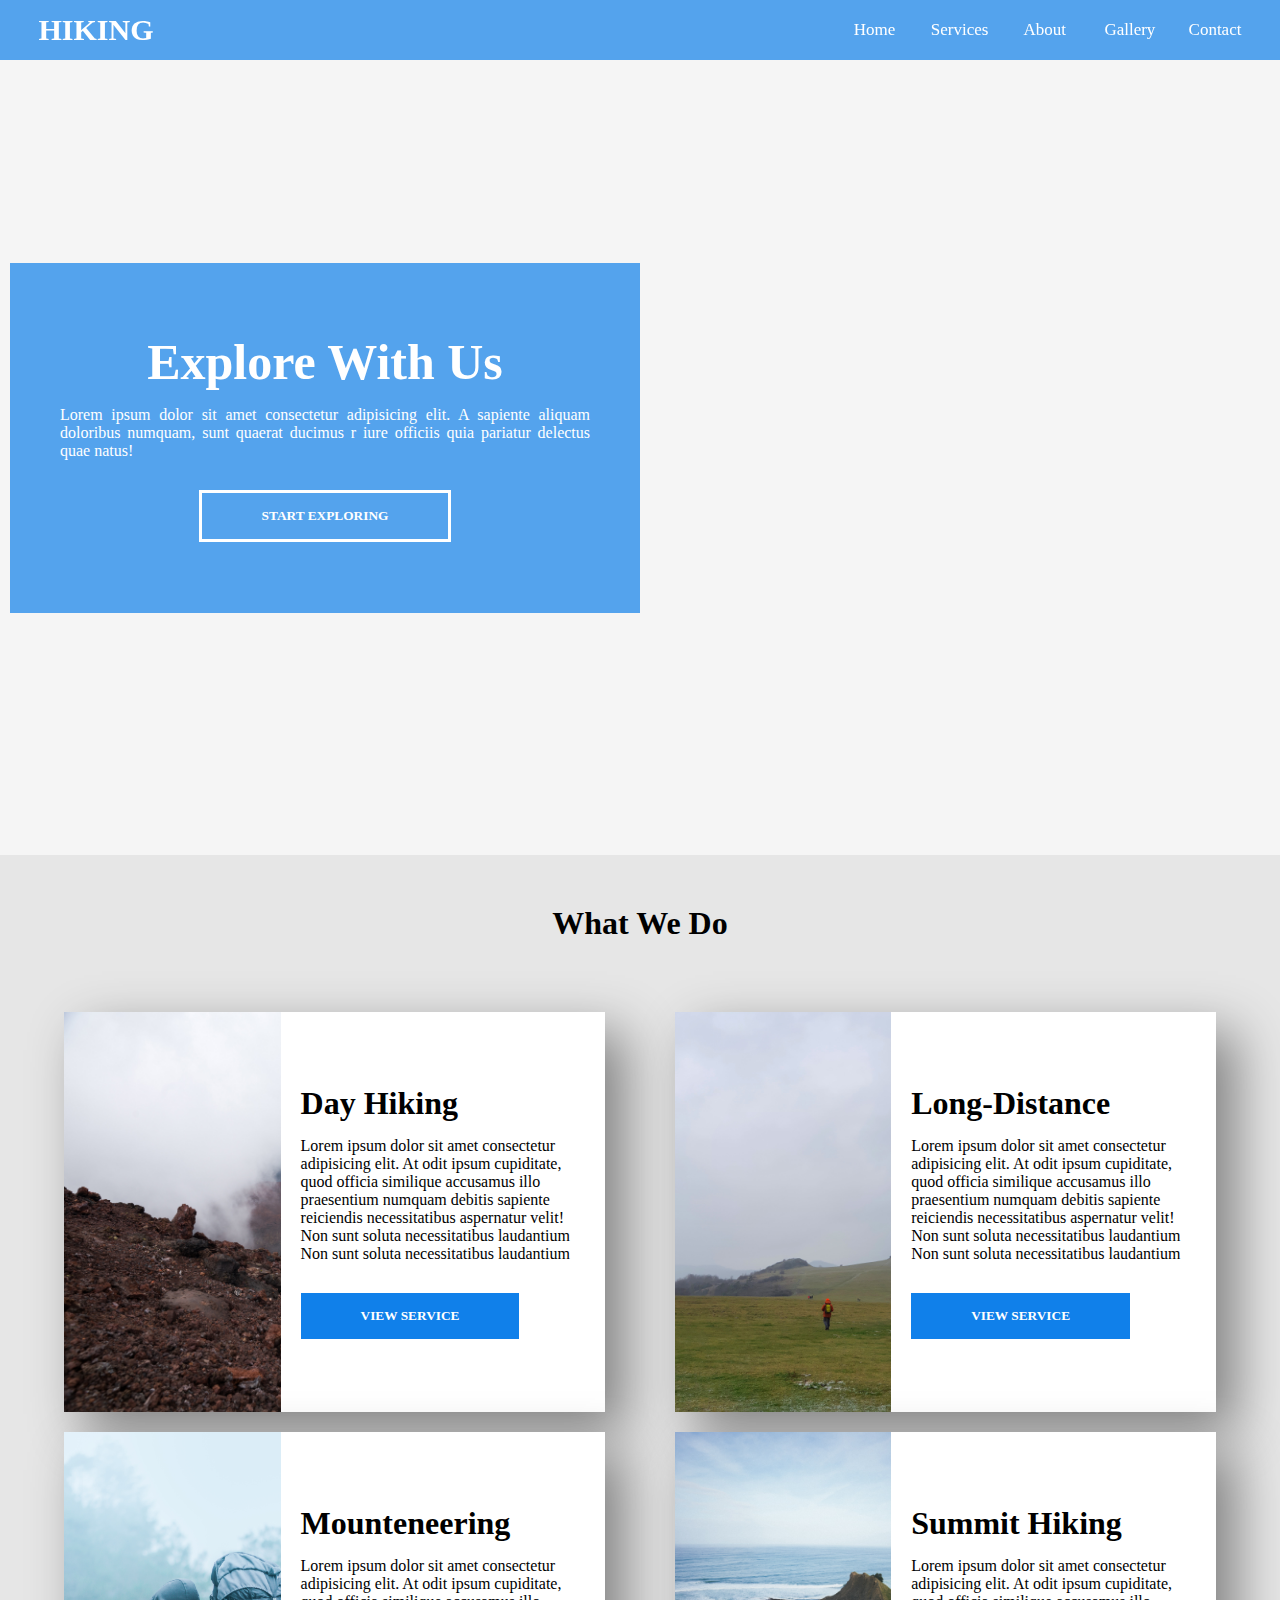
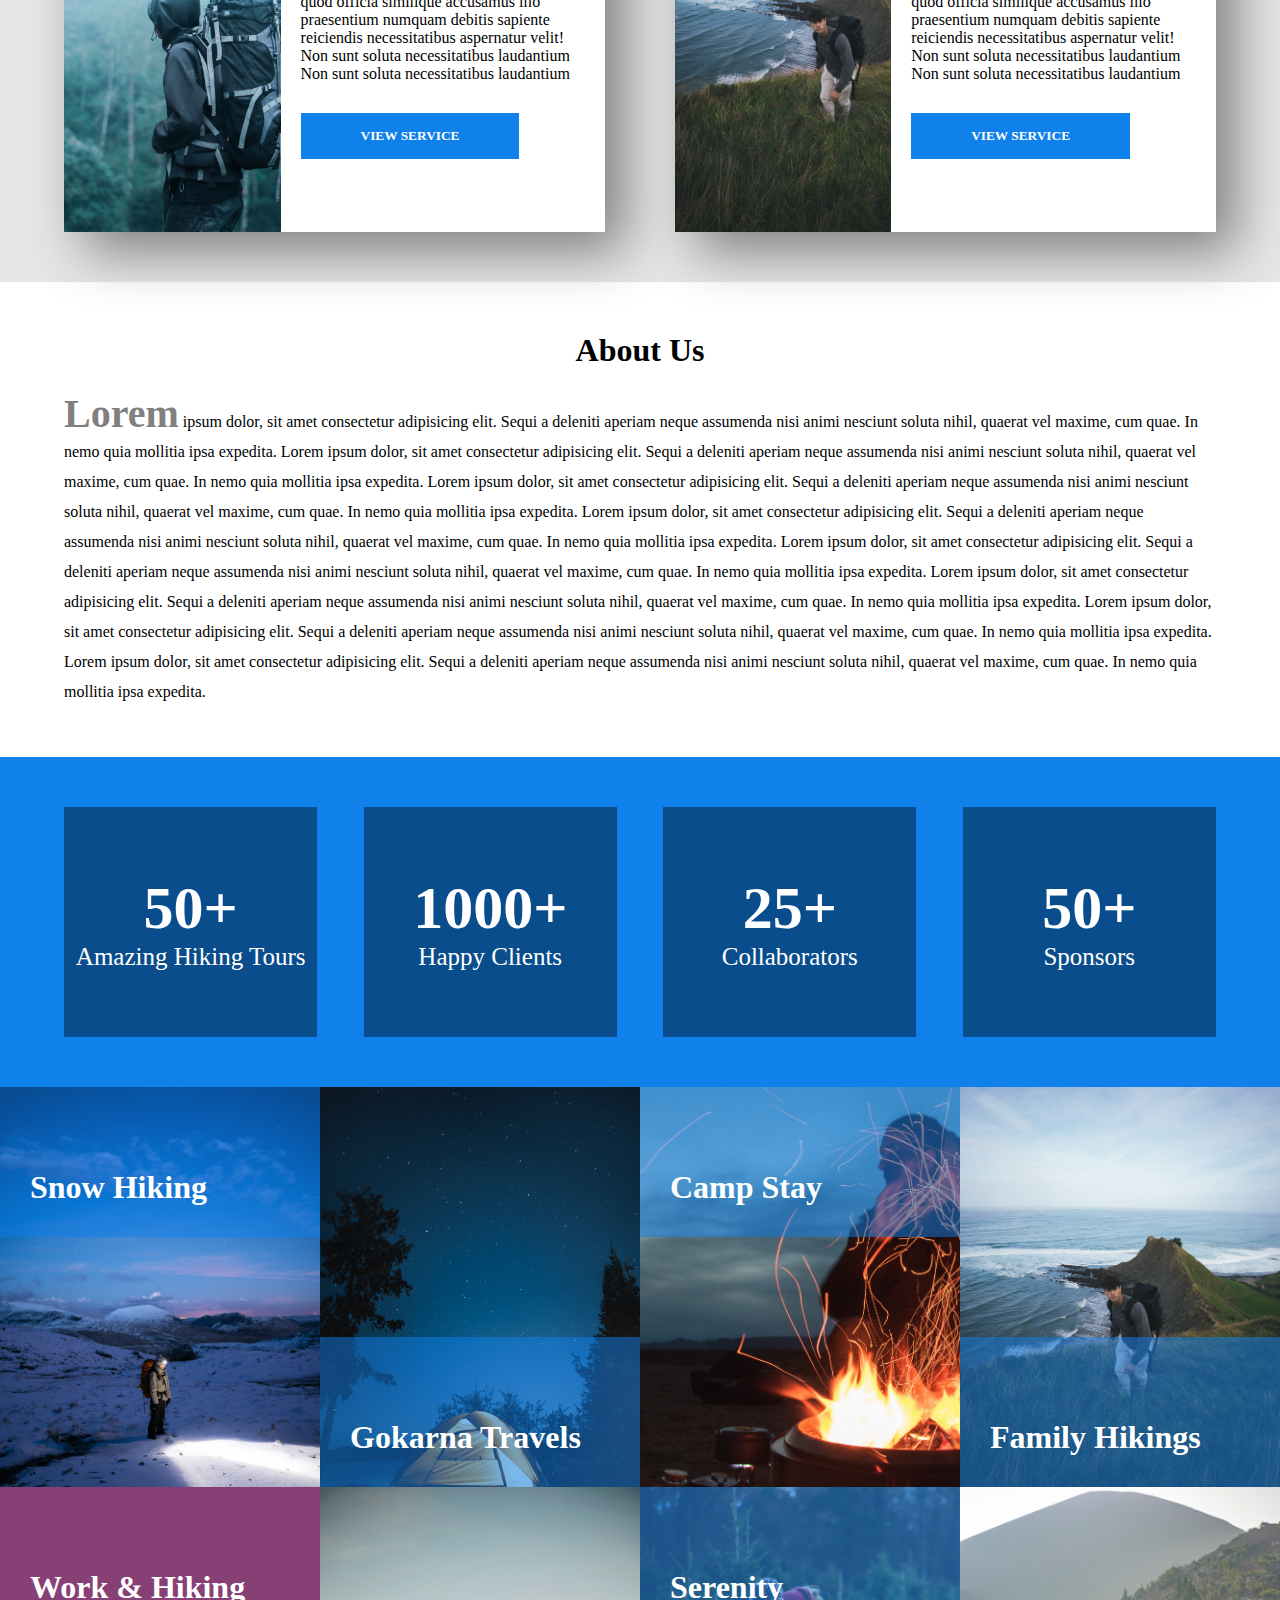
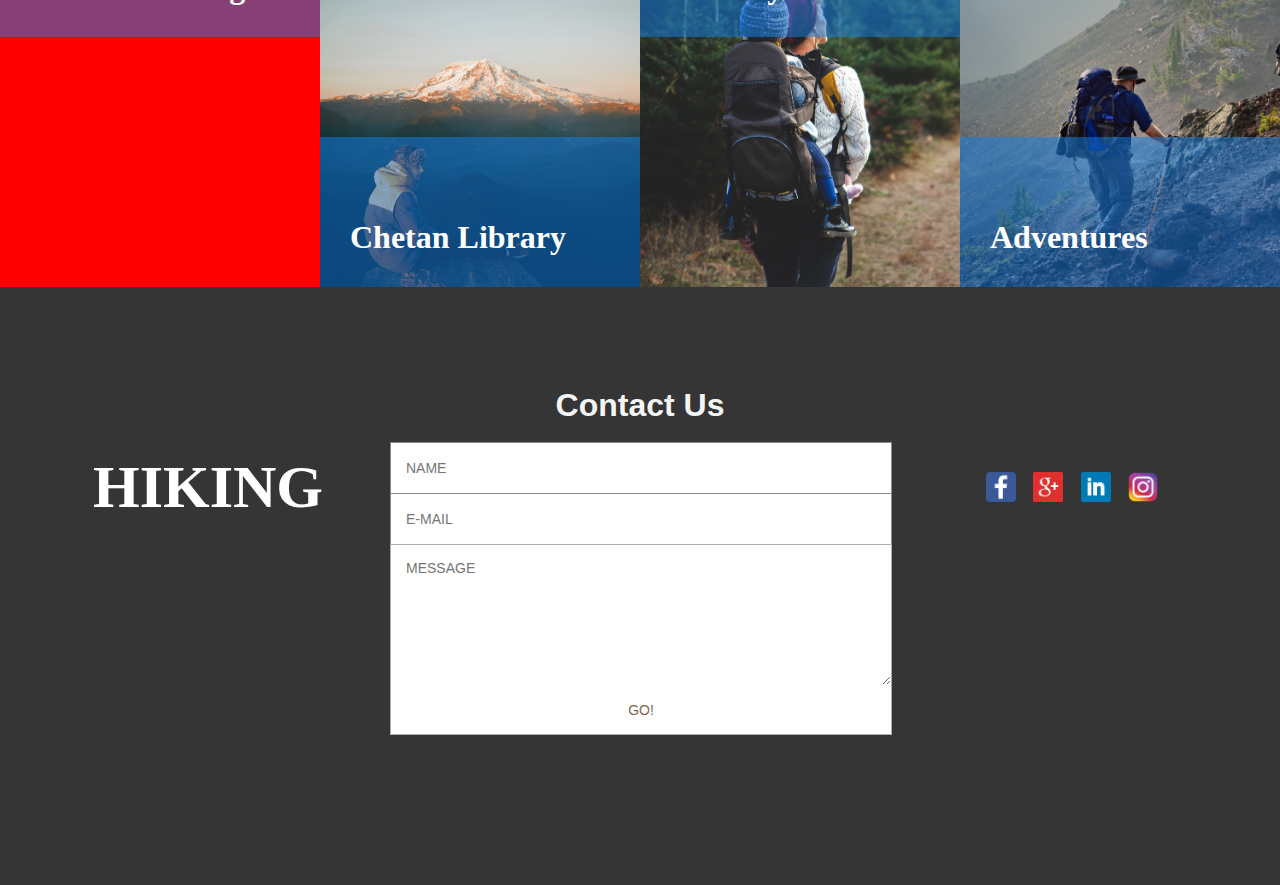
==== hiking.html @ bfca145d "make new index" ====
<!DOCTYPE html>
<html>

<head>
	<meta charset="utf-8">
	<title>Ritik Dongre</title>
	<link rel="stylesheet" type="text/css" href="css.css">
</head>

<body>
	<div class="header" id="header">
		<div class="container header_container">
			<div class="logo">
				<a href = "index.html">HIKING</a>
			</div>
			<div class="nav">
				<div class="nav-item"><a href="index.html">Home</a></div>
				<div class="nav-item"><a href="#services">Services</a></div>
				<div class="nav-item"><a href="#about">About</a></div>
				<div class="nav-item"><a href="#gallery">Gallery</a></div>
				<div class="nav-item"><a href="#contact">Contact</a></div>
			</div>
	</div>
	</div>
	<!-- banner   -->
	<div class="banner">
		<div class="video-container">
			<video autoplay muted loop>
				<source src="./Media/Pexels Videos 2040076.mp4" type="video/mp4" />
			</video>
			<div class="caption">
				<div class="overlay">
					<div class="banner_text">
						<div class="padd">
							<h1 class="banner_title">Explore With Us</h1>
							<p class="banner_desc">
								Lorem ipsum dolor sit amet consectetur adipisicing elit. A
								sapiente aliquam doloribus numquam, sunt quaerat ducimus r
								iure officiis quia pariatur delectus quae natus!
							</p>
							<p>
								<button class="banner_btn">Start Exploring</button>
							</p>
						</div>
					</div>
				</div>
			</div>
		</div>
		<!-- banner end  -->

		<div class="services" id="services">
			<h1>What We Do</h1>
			<div class="container services_container">

				<div class="service">
					<div class="service_img">
						<img src="./Media/pexels-arthouse-studio-4581062.jpg" />
					</div>

					<div class="service_details">
						<div class="service_padd">
							<h1 class="service_title">Day Hiking</h1>
							<p class="service_desc">
								Lorem ipsum dolor sit amet consectetur adipisicing elit. At odit ipsum cupiditate, quod
								officia similique accusamus illo praesentium numquam debitis sapiente reiciendis
								necessitatibus aspernatur velit! Non sunt soluta necessitatibus laudantium
								Non sunt soluta necessitatibus laudantium
							</p>
							<p>
								<button class="service_btn">
									View Service
								</button>
							</p>
						</div>
					</div>
				</div>


				<div class="service">
					<div class="service_img">
						<img src="./Media/pexels-daniel-frese-6400680.jpg" />
					</div>

					<div class="service_details">
						<div class="service_padd">
							<h1 class="service_title">Long-Distance</h1>
							<p class="service_desc">
								Lorem ipsum dolor sit amet consectetur adipisicing elit. At odit ipsum cupiditate, quod
								officia similique accusamus illo praesentium numquam debitis sapiente reiciendis
								necessitatibus aspernatur velit! Non sunt soluta necessitatibus laudantium
								Non sunt soluta necessitatibus laudantium
							</p>
							<p>
								<button class="service_btn">
									View Service
								</button>
							</p>
						</div>
					</div>
				</div>

				<div class="service">
					<div class="service_img">
						<img src="./Media/pexels-lalu-fatoni-732632.jpg" />
					</div>

					<div class="service_details">
						<div class="service_padd">
							<h1 class="service_title">Mounteneering</h1>
							<p class="service_desc">
								Lorem ipsum dolor sit amet consectetur adipisicing elit. At odit ipsum cupiditate, quod
								officia similique accusamus illo praesentium numquam debitis sapiente reiciendis
								necessitatibus aspernatur velit! Non sunt soluta necessitatibus laudantium
								Non sunt soluta necessitatibus laudantium
							</p>
							<p>
								<button class="service_btn">
									View Service
								</button>
							</p>
						</div>
					</div>
				</div>

				<div class="service">
					<div class="service_img">
						<img src="./Media/pexels-dario-fernandez-ruz-6421594.jpg" />
					</div>

					<div class="service_details">
						<div class="service_padd">
							<h1 class="service_title">Summit Hiking</h1>
							<p class="service_desc">
								Lorem ipsum dolor sit amet consectetur adipisicing elit. At odit ipsum cupiditate, quod
								officia similique accusamus illo praesentium numquam debitis sapiente reiciendis
								necessitatibus aspernatur velit! Non sunt soluta necessitatibus laudantium
								Non sunt soluta necessitatibus laudantium
							</p>
							<p>
								<button class="service_btn">
									View Service
								</button>
							</p>
						</div>
					</div>
				</div>

			</div>
		</div>

		<div class="about" id="about">
			<h1>About Us</h1>
			<div class="container about_container">
				<span class="start_text">Lorem</span> ipsum dolor, sit amet consectetur adipisicing elit. Sequi a
				deleniti
				aperiam neque assumenda nisi animi nesciunt soluta nihil, quaerat vel maxime, cum quae. In nemo quia
				mollitia ipsa expedita.
				Lorem ipsum dolor, sit amet consectetur adipisicing elit. Sequi a deleniti aperiam neque assumenda nisi
				animi nesciunt soluta nihil, quaerat vel maxime, cum quae. In nemo quia mollitia ipsa expedita.
				Lorem ipsum dolor, sit amet consectetur adipisicing elit. Sequi a deleniti aperiam neque assumenda nisi
				animi nesciunt soluta nihil, quaerat vel maxime, cum quae. In nemo quia mollitia ipsa expedita.
				Lorem ipsum dolor, sit amet consectetur adipisicing elit. Sequi a deleniti aperiam neque assumenda nisi
				animi nesciunt soluta nihil, quaerat vel maxime, cum quae. In nemo quia mollitia ipsa expedita.
				Lorem ipsum dolor, sit amet consectetur adipisicing elit. Sequi a deleniti aperiam neque assumenda nisi
				animi nesciunt soluta nihil, quaerat vel maxime, cum quae. In nemo quia mollitia ipsa expedita.
				Lorem ipsum dolor, sit amet consectetur adipisicing elit. Sequi a deleniti aperiam neque assumenda nisi
				animi nesciunt soluta nihil, quaerat vel maxime, cum quae. In nemo quia mollitia ipsa expedita.
				Lorem ipsum dolor, sit amet consectetur adipisicing elit. Sequi a deleniti aperiam neque assumenda nisi
				animi nesciunt soluta nihil, quaerat vel maxime, cum quae. In nemo quia mollitia ipsa expedita.
				Lorem ipsum dolor, sit amet consectetur adipisicing elit. Sequi a deleniti aperiam neque assumenda nisi
				animi nesciunt soluta nihil, quaerat vel maxime, cum quae. In nemo quia mollitia ipsa expedita.
			</div>
		</div>
		<!-- highlight  -->
		<div class="highlight">
			<div class="container highlight_container">
				<div class="high_ele">
					<div class="high_ele_child">
						<h1 class="high_title">50+</h1>
						<p class="high_desc">Amazing Hiking Tours</p>
					</div>
				</div>
				<div class="high_ele">
					<div class="high_ele_child">
						<h1 class="high_title">1000+</h1>
						<p class="high_desc">Happy Clients</p>
					</div>
				</div>
				<div class="high_ele">
					<div class="high_ele_child">
						<h1 class="high_title">25+</h1>
						<p class="high_desc">Collaborators</p>
					</div>
				</div>
				<div class="high_ele">
					<div class="high_ele_child">
						<h1 class="high_title">50+</h1>
						<p class="high_desc">Sponsors</p>
					</div>
				</div>
			</div>
		</div>

		<!-- css for portfolio  -->
		<div class="portfolio" id = "gallery">
			<div class="container portfolio_container">
				<div class="project project_1">
					<div class="project_title">
						<h1>Snow Hiking</h1>
					</div>
				</div>
				<div class="project project_2">
					<div class="project_title">
						<h1>Gokarna Travels</h1>
					</div>
				</div>
				<div class="project project_3">
					<div class="project_title">
						<h1>Camp Stay</h1>
					</div>
				</div>
				<div class="project project_4">
					<div class="project_title">
						<h1>Family Hikings</h1>
					</div>
				</div>
				<div class="project project_5">
					<div class="project_title">
						<h1>Work &amp; Hiking</h1>
					</div>
				</div>
				<div class="project project_6">
					<div class="project_title">
						<h1>Chetan Library</h1>
					</div>
				</div>
				<div class="project project_7">
					<div class="project_title">
						<h1>Serenity</h1>
					</div>
				</div>
				<div class="project project_8">
					<div class="project_title">
						<h1>Adventures</h1>
					</div>
				</div>
			</div>
		</div>

		<div class="footer" id = "contact">
			<div class="container footer_container">
				<div class="footer_child footer_child_1">
					<h1 class="footer_logo">HIKING </h1>


				</div>



				<form id="form" class="topBefore">
					<h2 align="center" style=" font-size: 2rem; font-family: sans-serif;color:whitesmoke;">Contact Us</h2><br>
					<input id="name" type="text" placeholder="NAME">
					<input id="email" type="text" placeholder="E-MAIL">
					<textarea id="message" type="text" placeholder="MESSAGE"></textarea>
					<input id="submit" type="submit" value="GO!">
				</form>

			
				<div class="footer_child footer_child_4">
					<div class="container social_container">
						<div class="social_icon si1"></div>
						<div class="social_icon si2"></div>
						<div class="social_icon si3"></div>
						<div class="social_icon si4"></div>
					</div>
				</div>
			</div>

		</div>

</body>

</html>
---- css.css ----
* {
	margin: 0px;
	padding: 0px;
}
.container {
	width: 90%;
	display: flex;

}
.header_container {
	position: fixed;
	z-index: 2;
	width: 100%;
	height: 60px;
	background-color: rgba(16, 128, 234, 0.7);
	justify-content: space-between;
}

.logo {
	height: 60px;
	width: 15%;
	/* background-color: yellow; */
	font-size: 30px;
	font-family: segoe UI;
	text-align: center;
	font-weight: bold;
	color: white;
	line-height: 60px;
}

.nav {
	height: 60px;
	width: 35%;
	/* background-color: green; */
	display: flex;

}

a {
	text-decoration: none;
	color: white;
}

.nav-item {
	width: 19%;
	height: 60px;
	/* background-color: gray; */
	font-family: segoe UI;
	font-size: 17px;
	text-align: center;
	line-height: 60px;
	color: white;
	cursor: pointer;
	transition: .4s;
}

.nav-item:hover {
	background-color: rgba(16, 128, 234, 0.7);
	color: white;

}

/* css for banner  */

.banner {
	height: 95vh;
	width: 100%;
	background-color: whitesmoke;
	background-size: cover;
	/* background-image: url('./Media/pexels-stan-swinnen-6465964.jpg'); */

}

.video-container {
	height: 100%;
	width: 100%;
	overflow: hidden ;
	position: relative;
}

.video-container video {
	min-width: 100%;
	min-height: 100%;
	position: absolute;
	top: 50%;
	left: 50%;
	transform: translateX(-50%) translateY(-50%);
}

/* Just styling the content of the div, the *magic* in the previous rules */
.video-container .caption {
	z-index: 1;
	position: relative;
	text-align: center;
	color: #dc0000;
	padding: 10px;
}

.overlay {
	height: 95vh;
	width: 100%;

	display: flex;
	align-items: center;
}

.banner_text {
	height: 350px;
	width: 50%;
	background-color: rgba(16, 128, 234, 0.7);
	font-family: segoe UI;
	display: flex;
	align-items: center;
	color: white;
}

.banner_title {
	font-size: 50px;
	margin-bottom: 15px;

}

.banner_desc {
	margin-bottom: 30px;
	text-align: justify;
}

.padd {
	padding: 50px;
	/* background-color: red; */
}

.banner_btn {
	padding-left: 60px;
	padding-right: 60px;
	padding-top: 15px;
	padding-bottom: 15px;
	text-transform: uppercase;
	background-color: transparent;
	color: white;
	font-weight: bold;
	font-family: segoe ui;
	border: 3px solid white;
	cursor: pointer;
	transition: .4s;
}

.banner_btn:hover {
	background-color: white;
	color: rgba(16, 128, 234, 1);
}

/* css for services  */

.services {
	padding-top: 50px;
	padding-bottom: 50px;
	background-color: #e6e6e6;
	display: flex;
	align-items: center;
	flex-direction: column;
	font-family: segoe UI;
}

.services_container {
	margin-top: 50px;
	flex-wrap: wrap;
	justify-content: space-between;
}

.service {
	box-shadow:20px 20px 50px grey;
	height: 400px;
	width: 47%;
	background-color: white;
	display: flex;
	margin-top: 20px;
}


.service_img {
	width: 40%;
	height: 400px;
	/* background-color: red; */
	display: flex;
	overflow: hidden;
}

.service_details {
	width: 60%;
	height: 400px;
	/* background-color: green; */
	display: flex;
	align-items: center;
}

.service_padd {
	padding: 20px;
}


.service_btn {
	padding-left: 60px;
	padding-right: 60px;
	padding-top: 15px;
	padding-bottom: 15px;
	text-transform: uppercase;
	background-color: rgba(16, 128, 234, 1);
	color: white;
	font-weight: bold;
	font-family: segoe ui;
	border: none;
	cursor: pointer;
	transition: .4s;

}

.service_title {
	margin-bottom: 15px;
}

.service_desc {
	margin-bottom: 30px;

}

/* css for about  */

.about {
	padding-top: 50px;
	padding-bottom: 50px;
	width: 100%;
	/* background-color: gray; */
	display: flex;
	flex-direction: column;
	font-family: segoe UI;
	align-items: center;
}

.about_container {
	margin-top: 30px;
	/* background-color: red; */
	line-height: 30px;
	display: inline;
}

.start_text {
	font-size: 40px;
	font-weight: bold;
	color: gray;
}


/* css for highlight  */

.highlight {
	padding-top: 50px;
	padding-bottom: 50px;
	width: 100%;
	background-color: rgba(16, 128, 234, 1);
	display: flex;
	justify-content: center;
}

.highlight_container {
	justify-content: space-between;
}


.high_ele {
	width: 22%;
	height: 230px;
	background-color: rgba(0, 0, 0, .4);
	display: flex;
	justify-content: center;
	align-items: center;
	font-family: Segoe UI;
	text-align: center;
	color: white;
}


.high_title {
	font-size: 60px;
}

.high_desc {
	font-size: 25px;
}

/* css for galley  */
.portfolio {
	/* padding-top: 50px; */
	/* padding-bottom: 50px; */
	width: 100%;
	display: flex;
	justify-content: center;
	background-color: #e4e4e4;
	font-family: segoe UI;
}

.portfolio_container {
	width: 100%;
	flex-wrap: wrap;
	/* margin-top: 30px; */
}

.project {
	width: 25%;
	height: 400px;
	background-color: red;
	display: flex;
	overflow: hidden;
}

.project_1 {
	background-image: url('./Media/pexels-s-migaj-762420.jpg');
	background-size: cover;
}

.project_2 {
	background-image: url('./Media/pexels-josh-hild-2422265.jpg');
	background-size: cover;
	align-items: flex-end;
}

.project_3 {
	background-image: url('./Media/pexels-jeremy-bishop-2422968.jpg');
	background-size: cover;
}

.project_4 {
	background-image: url('./Media/pexels-dario-fernandez-ruz-6421594.jpg');
	background-size: cover;
	align-items: flex-end;
}

.project_5 {
	background-image: url('./Media/pexels-kamaji-ogino-5064664.jpg');
	background-size: cover;
}

.project_6 {
	background-image: url('./Media/pexels-aleksey-kuprikov-3551191.jpg');
	background-size: cover;
	align-items: flex-end;
}

.project_7 {
	background-image: url('./Media/pexels-josh-willink-701016.jpg');
	background-size: cover;
}

.project_8 {
	background-image: url('./Media/pexels-eric-sanman-1365425.jpg');
	background-size: cover;
	align-items: flex-end;
}

.project_title {
	color: white;
	width: 100%;
	height: 150px;
	text-indent: 30px;
	line-height: 200px;
	background-color: rgba(16, 128, 234, .5);
	cursor: pointer;
	transition: .4s;
}


.project_title:hover {
	height: 400px;
}

/* css for footer  */

.footer {
	padding-top: 50px;
	padding-bottom: 50px;
	background-color: #353535;
	display: flex;
	justify-content: center;
}


.footer_child {
	height: 300px;
	width: 25%;
	/* background-color: gray; */
	font-family: segoe UI;
	display: flex;
	justify-content: center;

}

.footer_child_1 {
	align-items: center;
	color: white;
	font-size: 30px;
}

ul {
	margin-top: 40px;
}

li {
	list-style-type: none;
	margin-bottom: 10px;
	color: white;
}

.first {
	font-size: 22px;
}


.footer_child_4 {
	display: flex;
	justify-content: center;
	align-items: center;

}

.social_container {
	width: 60%;
	justify-content: space-between;
}

.social_icon {
	height: 30px;
	width: 30px;
	/* background-color: white; */
	background-size: cover;
}


.si1 {
	background-image: url('./Media/facebook.png');
}

.si2 {
	background-image: url('./Media/google.png');
}

.si3 {
	background-image: url('./Media/linkedin.png');
}

.si4 {
	background-image: url('./Media/instagram.png');
}



#form {
	position: relative;
	width: 500px;
	margin: 50px auto 100px auto;

}

input {
	font-family: 'Lato', sans-serif;
	font-size: 0.875em;
	width: 470px;
	height: 50px;
	padding: 0px 15px 0px 15px;
	background-color: white;

	outline: none;
	color: #817272;

	border: solid 1px #8f8781;
	border-bottom: none;

}

input:hover {
	background: #160f0b;
	color: #f3efec;
}

textarea {
	width: 470px;
	max-width: 470px;
	height: 110px;
	max-height: 110px;
	padding: 15px;
	background-color: white;

	outline: none;

	color: #ffffff;
	font-family: 'Lato', sans-serif;
	font-size: 0.875em;

	border: solid 1px #b3aca7;

}

textarea:hover {
	background: #0f0905;
	color: #e2dedb;
}

#submit {
	width: 502px;

	padding: 0;
	margin: -5px 0px 0px 0px;

	font-family: 'Lato', sans-serif;
	font-size: 0.875em;
	color: #7c6759;
	background-color: white;
	outline: none;
	cursor: pointer;

	border: solid 1px #b3aca7;
	border-top: none;
}

#submit:hover {
	color: #f3efed;
	background-color: #0f0905;
}
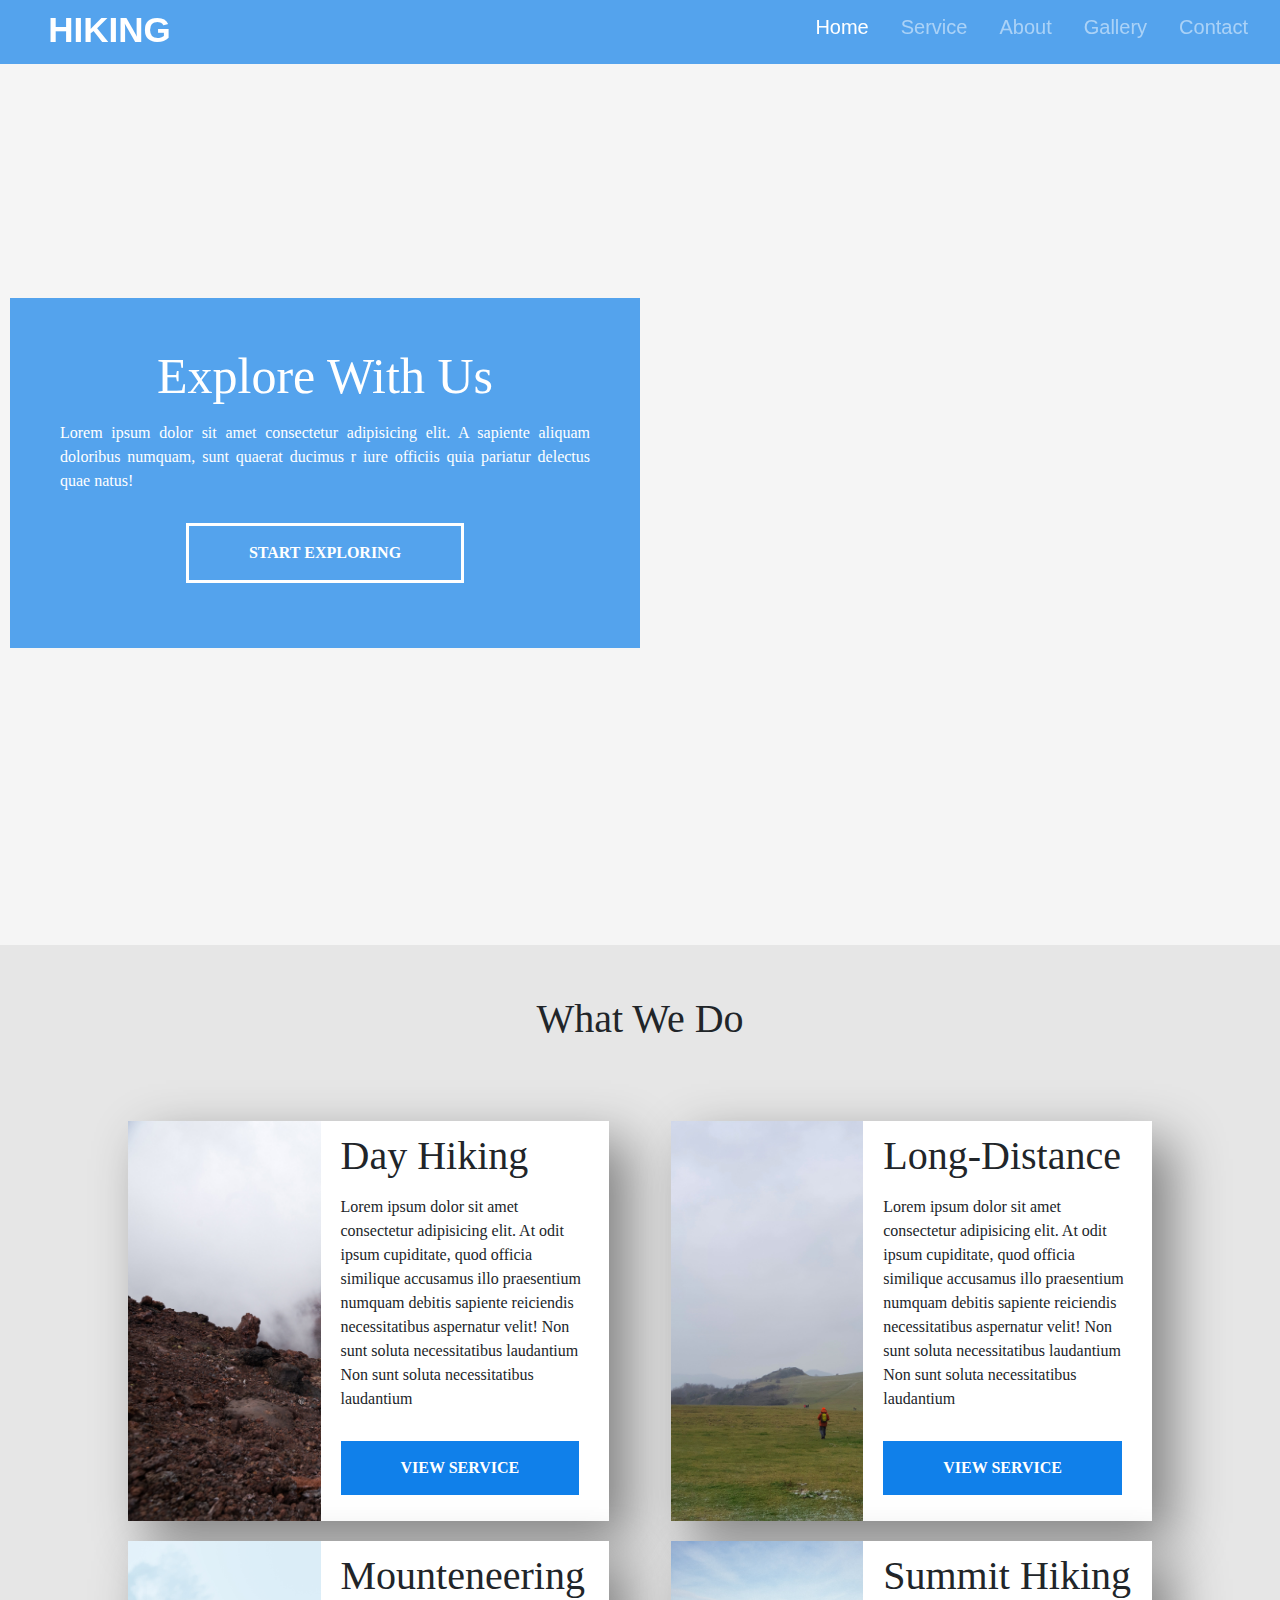
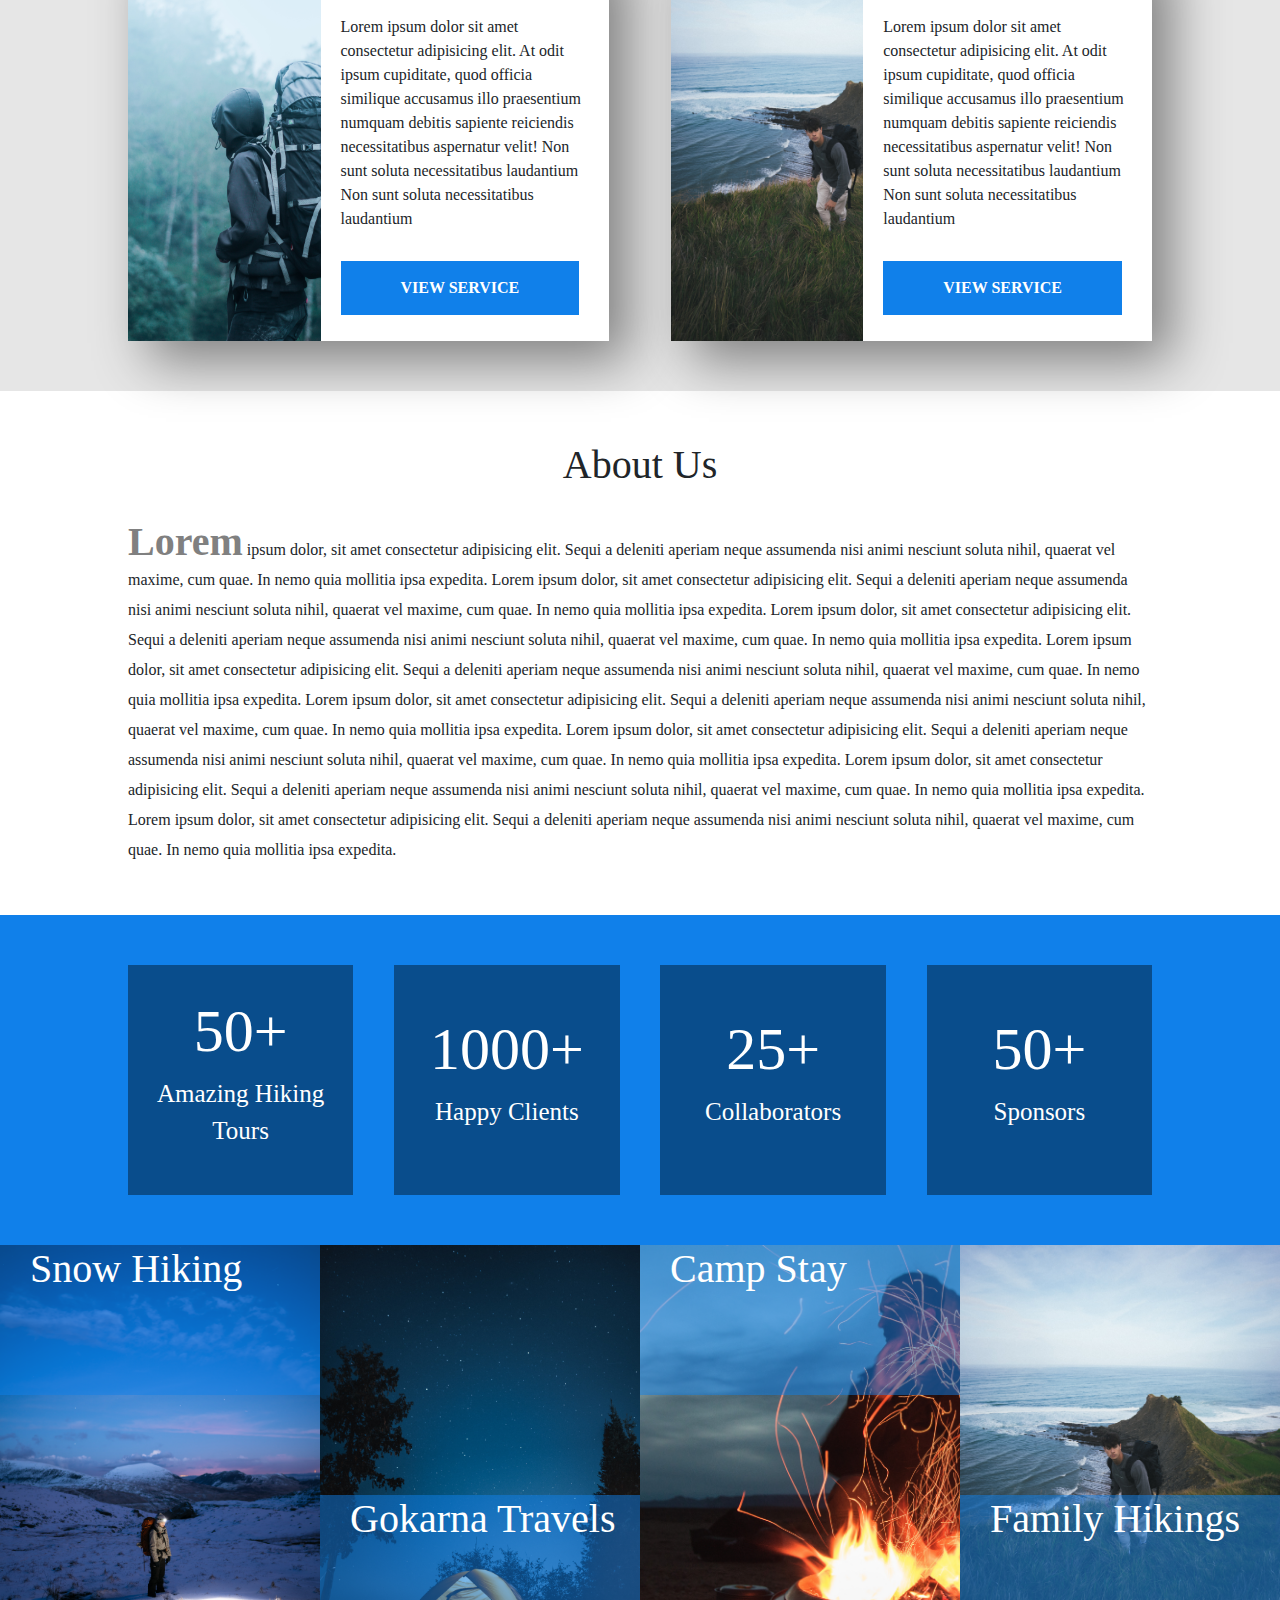
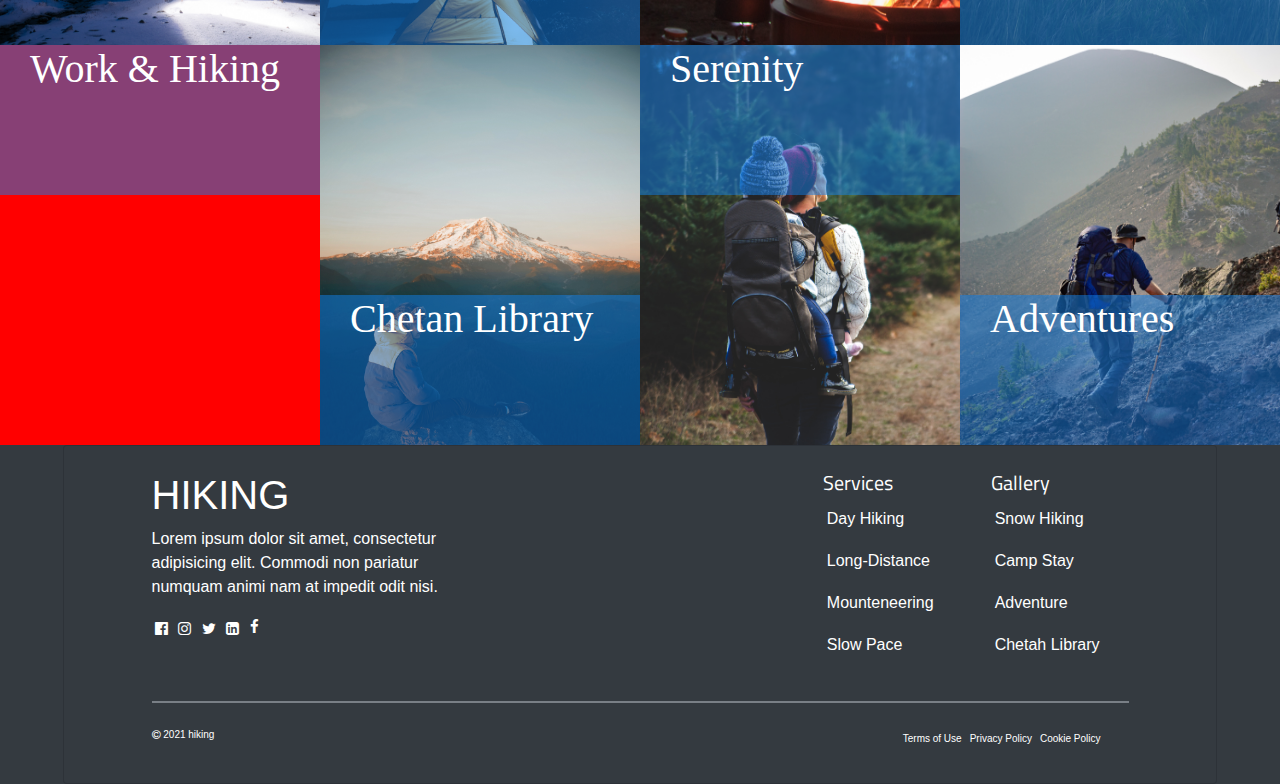
==== commit 5ead9e89: "header and footer responsive" ====
--- a/hiking.html
+++ b/hiking.html
@@ -4,11 +4,64 @@
 <head>
 	<meta charset="utf-8">
 	<title>Ritik Dongre</title>
+	<meta name="viewport" content="width=device-width , initial-scale=1.0">
 	<link rel="stylesheet" type="text/css" href="css.css">
+	<link rel="stylesheet" type="text/css" href="test.css">
+	<link rel="stylesheet" href="https://maxcdn.bootstrapcdn.com/bootstrap/4.0.0/css/bootstrap.min.css" integrity="sha384-Gn5384xqQ1aoWXA+058RXPxPg6fy4IWvTNh0E263XmFcJlSAwiGgFAW/dAiS6JXm" crossorigin="anonymous">
+	<link href="https://stackpath.bootstrapcdn.com/bootstrap/4.3.1/css/bootstrap.min.css" rel="stylesheet" id="bootstrap-css">
+  <link href="https://cdnjs.cloudflare.com/ajax/libs/font-awesome/4.7.0/css/font-awesome.min.css" rel="stylesheet" id="bootstrap-css">
+<script src="https://stackpath.bootstrapcdn.com/bootstrap/4.3.1/js/bootstrap.bundle.min.js"></script>
+<script src="https://cdnjs.cloudflare.com/ajax/libs/jquery/3.2.1/jquery.min.js"></script>
+<script src="https://code.jquery.com/jquery-3.2.1.slim.min.js" integrity="sha384-KJ3o2DKtIkvYIK3UENzmM7KCkRr/rE9/Qpg6aAZGJwFDMVNA/GpGFF93hXpG5KkN" crossorigin="anonymous"></script>
+<script src="https://cdnjs.cloudflare.com/ajax/libs/popper.js/1.12.9/umd/popper.min.js" integrity="sha384-ApNbgh9B+Y1QKtv3Rn7W3mgPxhU9K/ScQsAP7hUibX39j7fakFPskvXusvfa0b4Q" crossorigin="anonymous"></script>
+<script src="https://maxcdn.bootstrapcdn.com/bootstrap/4.0.0/js/bootstrap.min.js" integrity="sha384-JZR6Spejh4U02d8jOt6vLEHfe/JQGiRRSQQxSfFWpi1MquVdAyjUar5+76PVCmYl" crossorigin="anonymous"></script>
+<style type="text/css">
+  .primary-background{
+  
+  background: rgba(16, 128, 234, 0.7) !important;
+  
+}
+
+</style>
 </head>
 
 <body>
-	<div class="header" id="header">
+		<nav class="navbar fixed-top navbar-expand-lg navbar-dark primary-background py-0">
+  			<div class="logo">
+				<a href = "index.html">HIKING</a>
+			</div>
+  <button class="navbar-toggler" type="button" data-toggle="collapse" data-target="#navbarSupportedContent" aria-controls="navbarSupportedContent" aria-expanded="false" aria-label="Toggle navigation">
+    <span class="navbar-toggler-icon"></span>
+  </button>
+
+  <div class="collapse navbar-collapse" id="navbarSupportedContent">
+    <ul class="navbar-nav ml-auto">
+      <li class="nav-item active px-2">
+        <a class="nav-link" href="#">Home <span class="sr-only">(current)</span></a>
+      </li>
+      <li class="nav-item px-2">
+        <a class="nav-link" href="#services">Service</a>
+      </li>
+      <li class="nav-item px-2">
+        <a class="nav-link" href="#about">About</a>
+      </li>
+      <li class="nav-item px-2">
+        <a class="nav-link" href="#gallery">Gallery</a>
+      </li>
+      <li class="nav-item px-2">
+        <a class="nav-link" href="#contact">Contact</a>
+      </li>
+    </ul>
+  </div>
+</nav>
+
+
+
+
+
+
+
+	<!-- <div class="header" id="header">
 		<div class="container header_container">
 			<div class="logo">
 				<a href = "index.html">HIKING</a>
@@ -21,10 +74,10 @@
 				<div class="nav-item"><a href="#contact">Contact</a></div>
 			</div>
 	</div>
-	</div>
+	</div> -->
 	<!-- banner   -->
 	<div class="banner">
-		<div class="video-container">
+		<div class="video-cont">
 			<video autoplay muted loop>
 				<source src="./Media/Pexels Videos 2040076.mp4" type="video/mp4" />
 			</video>
@@ -50,7 +103,7 @@
 
 		<div class="services" id="services">
 			<h1>What We Do</h1>
-			<div class="container services_container">
+			<div class="cont services_cont">
 
 				<div class="service">
 					<div class="service_img">
@@ -150,7 +203,7 @@
 
 		<div class="about" id="about">
 			<h1>About Us</h1>
-			<div class="container about_container">
+			<div class="cont about_cont">
 				<span class="start_text">Lorem</span> ipsum dolor, sit amet consectetur adipisicing elit. Sequi a
 				deleniti
 				aperiam neque assumenda nisi animi nesciunt soluta nihil, quaerat vel maxime, cum quae. In nemo quia
@@ -173,7 +226,7 @@
 		</div>
 		<!-- highlight  -->
 		<div class="highlight">
-			<div class="container highlight_container">
+			<div class="cont highlight_cont">
 				<div class="high_ele">
 					<div class="high_ele_child">
 						<h1 class="high_title">50+</h1>
@@ -203,7 +256,7 @@
 
 		<!-- css for portfolio  -->
 		<div class="portfolio" id = "gallery">
-			<div class="container portfolio_container">
+			<div class="cont portfolio_cont">
 				<div class="project project_1">
 					<div class="project_title">
 						<h1>Snow Hiking</h1>
@@ -246,38 +299,66 @@
 				</div>
 			</div>
 		</div>
-
-		<div class="footer" id = "contact">
-			<div class="container footer_container">
-				<div class="footer_child footer_child_1">
-					<h1 class="footer_logo">HIKING </h1>
-
-
-				</div>
-
-
-
-				<form id="form" class="topBefore">
-					<h2 align="center" style=" font-size: 2rem; font-family: sans-serif;color:whitesmoke;">Contact Us</h2><br>
-					<input id="name" type="text" placeholder="NAME">
-					<input id="email" type="text" placeholder="E-MAIL">
-					<textarea id="message" type="text" placeholder="MESSAGE"></textarea>
-					<input id="submit" type="submit" value="GO!">
-				</form>
-
-			
-				<div class="footer_child footer_child_4">
-					<div class="container social_container">
-						<div class="social_icon si1"></div>
-						<div class="social_icon si2"></div>
-						<div class="social_icon si3"></div>
-						<div class="social_icon si4"></div>
-					</div>
-				</div>
-			</div>
-
-		</div>
-
+<!-- Footer -->
+		<div class="container-fluid bg-dark text-white" >
+    <div class="card mx-5 bg-dark text-white">
+        <div class="row mb-4 ">
+            <div class="col-md-4 col-sm-11 col-xs-11">
+                <div class="footer-text pull-left">
+                    <div class="d-flex">
+                        <h1 style="color: white;">HIKING</h1>
+                    </div>
+                    <p class="card-text">Lorem ipsum dolor sit amet, consectetur adipisicing elit. Commodi non pariatur numquam animi nam at impedit odit nisi.</p>
+                    <div class="social mt-2 mb-3"> <i class="fa fa-facebook-official fa-lg"></i> <i class="fa fa-instagram fa-lg"></i> <i class="fa fa-twitter fa-lg"></i> <i class="fa fa-linkedin-square fa-lg"></i> <i class="fa fa-facebook"></i> </div>
+                </div>
+            </div>
+            <div class="col-md-2 col-sm-1 col-xs-1 mb-2"></div>
+            <div class="col-md-2 col-sm-4 col-xs-4">
+                <!-- <h5 class="heading">Company</h5>
+                <ul class="card-text">
+                    <li>About Us</li>
+                    <li>Blog</li>
+                    <li>Contact</li>
+                    <li>Join Us</li>
+                </ul> -->
+            </div>
+            <div class="col-md-2 col-sm-4 col-xs-4">
+                <h5 class="heading">Services</h5>
+                <ul>
+                    <li>Day Hiking</li>
+                    <li>Long-Distance</li>
+                    <li>Mounteneering</li>
+                    <li>Slow Pace</li>
+                </ul>
+            </div>
+            <div class="col-md-2 col-sm-4 col-xs-4">
+                <h5 class="heading">Gallery</h5>
+                <ul class="card-text">
+                    <li>Snow Hiking</li>
+                    <li>Camp Stay</li>
+                    <li>Adventure</li>
+                    <li>Chetah Library</li>
+                </ul>
+            </div>
+        </div>
+        <div class="divider mb-4"> </div>
+        <div class="row" style="font-size:10px;">
+            <div class="col-md-6 col-sm-6 col-xs-6">
+                <div class="pull-left">
+                    <p><i class="fa fa-copyright"></i> 2021 hiking</p>
+                </div>
+            </div>
+            <div class="col-md-6 col-sm-6 col-xs-6">
+                <div class="pull-right mr-4 d-flex policy">
+                    <div>Terms of Use</div>
+                    <div>Privacy Policy</div>
+                    <div>Cookie Policy</div>
+                </div>
+            </div>
+        </div>
+    </div>
+</div>
+<!-- Footer -->
 </body>
 
 </html>--- a/css.css
+++ b/css.css
@@ -2,12 +2,12 @@
 	margin: 0px;
 	padding: 0px;
 }
-.container {
-	width: 90%;
-	display: flex;
-
-}
-.header_container {
+.cont {
+	width: 80%;
+	display: flex;
+
+}
+/*.header_container {
 	position: fixed;
 	z-index: 2;
 	width: 100%;
@@ -15,36 +15,48 @@
 	background-color: rgba(16, 128, 234, 0.7);
 	justify-content: space-between;
 }
-
+*/
 .logo {
 	height: 60px;
 	width: 15%;
 	/* background-color: yellow; */
-	font-size: 30px;
-	font-family: segoe UI;
+	font-size: 35px;
+	font-family: 'Lato', sans-serif;
 	text-align: center;
 	font-weight: bold;
 	color: white;
-	line-height: 60px;
-}
-
-.nav {
+	line-height: 55px;
+}
+/*.nav-link{
+	font-size: larger;
+}*/
+
+ .navbar {
+   font-family: 'Lato', sans-serif;
+   font-size: 20px;
+ }
+
+/*.nav {
 	height: 60px;
 	width: 35%;
-	/* background-color: green; */
-	display: flex;
-
-}
-
-a {
+	 background-color: green; 
+	display: flex;
+
+}*/
+
+.logo a{
 	text-decoration: none;
 	color: white;
 }
 
-.nav-item {
+.logo a:hover{
+	text-decoration: none;
+	color: white;
+}
+
+/*.nav-item {
 	width: 19%;
 	height: 60px;
-	/* background-color: gray; */
 	font-family: segoe UI;
 	font-size: 17px;
 	text-align: center;
@@ -52,18 +64,18 @@
 	color: white;
 	cursor: pointer;
 	transition: .4s;
-}
-
-.nav-item:hover {
+}*/
+
+/*.nav-item:hover {
 	background-color: rgba(16, 128, 234, 0.7);
 	color: white;
 
-}
+}*/
 
 /* css for banner  */
 
 .banner {
-	height: 95vh;
+	height: 105vh;
 	width: 100%;
 	background-color: whitesmoke;
 	background-size: cover;
@@ -71,14 +83,14 @@
 
 }
 
-.video-container {
+.video-cont {
 	height: 100%;
 	width: 100%;
 	overflow: hidden ;
 	position: relative;
 }
 
-.video-container video {
+.video-cont video {
 	min-width: 100%;
 	min-height: 100%;
 	position: absolute;
@@ -88,7 +100,7 @@
 }
 
 /* Just styling the content of the div, the *magic* in the previous rules */
-.video-container .caption {
+.video-cont .caption {
 	z-index: 1;
 	position: relative;
 	text-align: center;
@@ -105,6 +117,7 @@
 }
 
 .banner_text {
+	margin-top: 70px;
 	height: 350px;
 	width: 50%;
 	background-color: rgba(16, 128, 234, 0.7);
@@ -162,7 +175,7 @@
 	font-family: segoe UI;
 }
 
-.services_container {
+.services_cont {
 	margin-top: 50px;
 	flex-wrap: wrap;
 	justify-content: space-between;
@@ -237,7 +250,7 @@
 	align-items: center;
 }
 
-.about_container {
+.about_cont {
 	margin-top: 30px;
 	/* background-color: red; */
 	line-height: 30px;
@@ -262,7 +275,7 @@
 	justify-content: center;
 }
 
-.highlight_container {
+.highlight_cont {
 	justify-content: space-between;
 }
 
@@ -299,7 +312,7 @@
 	font-family: segoe UI;
 }
 
-.portfolio_container {
+.portfolio_cont{
 	width: 100%;
 	flex-wrap: wrap;
 	/* margin-top: 30px; */
@@ -422,7 +435,7 @@
 
 }
 
-.social_container {
+.social_cont{
 	width: 60%;
 	justify-content: space-between;
 }
@@ -505,7 +518,7 @@
 }
 
 #submit {
-	width: 502px;
+	width: 470px;
 
 	padding: 0;
 	margin: -5px 0px 0px 0px;
@@ -525,3 +538,13 @@
 	color: #f3efed;
 	background-color: #0f0905;
 }
+
+@media only screen and (max-width: 768px)
+{
+	.banner_text {
+	margin-top: 70px;
+	background-color: inherit;
+	height: 450px;
+	width: 100%;
+}
+}
--- a/test.css
+++ b/test.css
@@ -0,0 +1,56 @@
+@import url('https://fonts.googleapis.com/css2?family=Titillium+Web:wght@700&display=swap');
+
+body {
+    background-color: #f3f6fd;
+    font-size: 11.5px;
+    font-weight: bold;
+    color: rgb(189, 196, 203)
+}
+
+.card {
+    padding: 2% 7%;
+    color: #646771;
+    background-color: #16151a
+}
+
+ul {
+    list-style-type: none;
+    margin: 0;
+    padding: 0
+}
+
+ul>li {
+    padding: 4px
+}
+
+ul>li:hover {
+    color: #957bda;
+    cursor: pointer
+}
+
+hr {
+    border-width: 3px
+}
+
+.social>i {
+    padding: 1%;
+    font-size: 15px
+}
+
+.social>i:hover {
+    color: #957bda;
+    cursor: pointer
+}
+
+.policy>div {
+    padding: 4px
+}
+
+.heading {
+    font-family: 'Titillium Web', sans-serif;
+    color: white
+}
+
+.divider {
+    border-top: 2px solid rgba(189, 196, 203, 0.5);
+}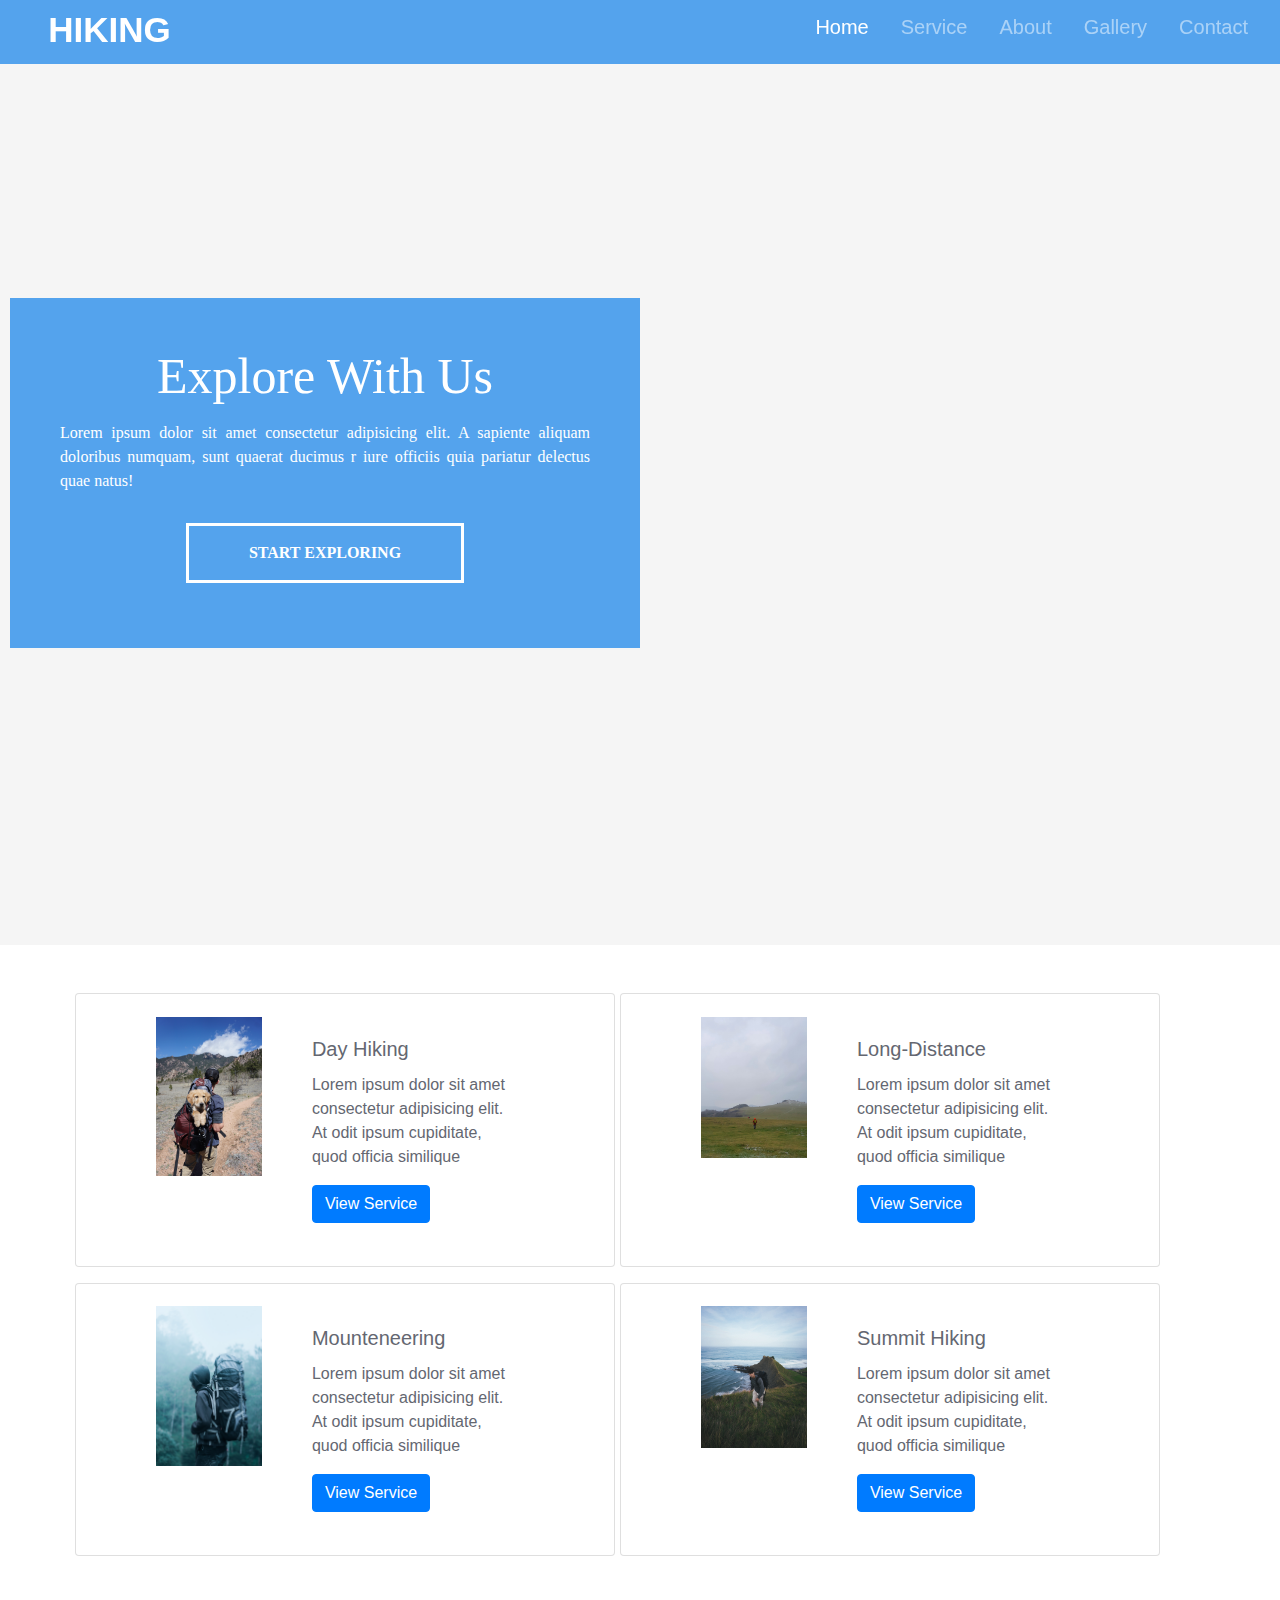
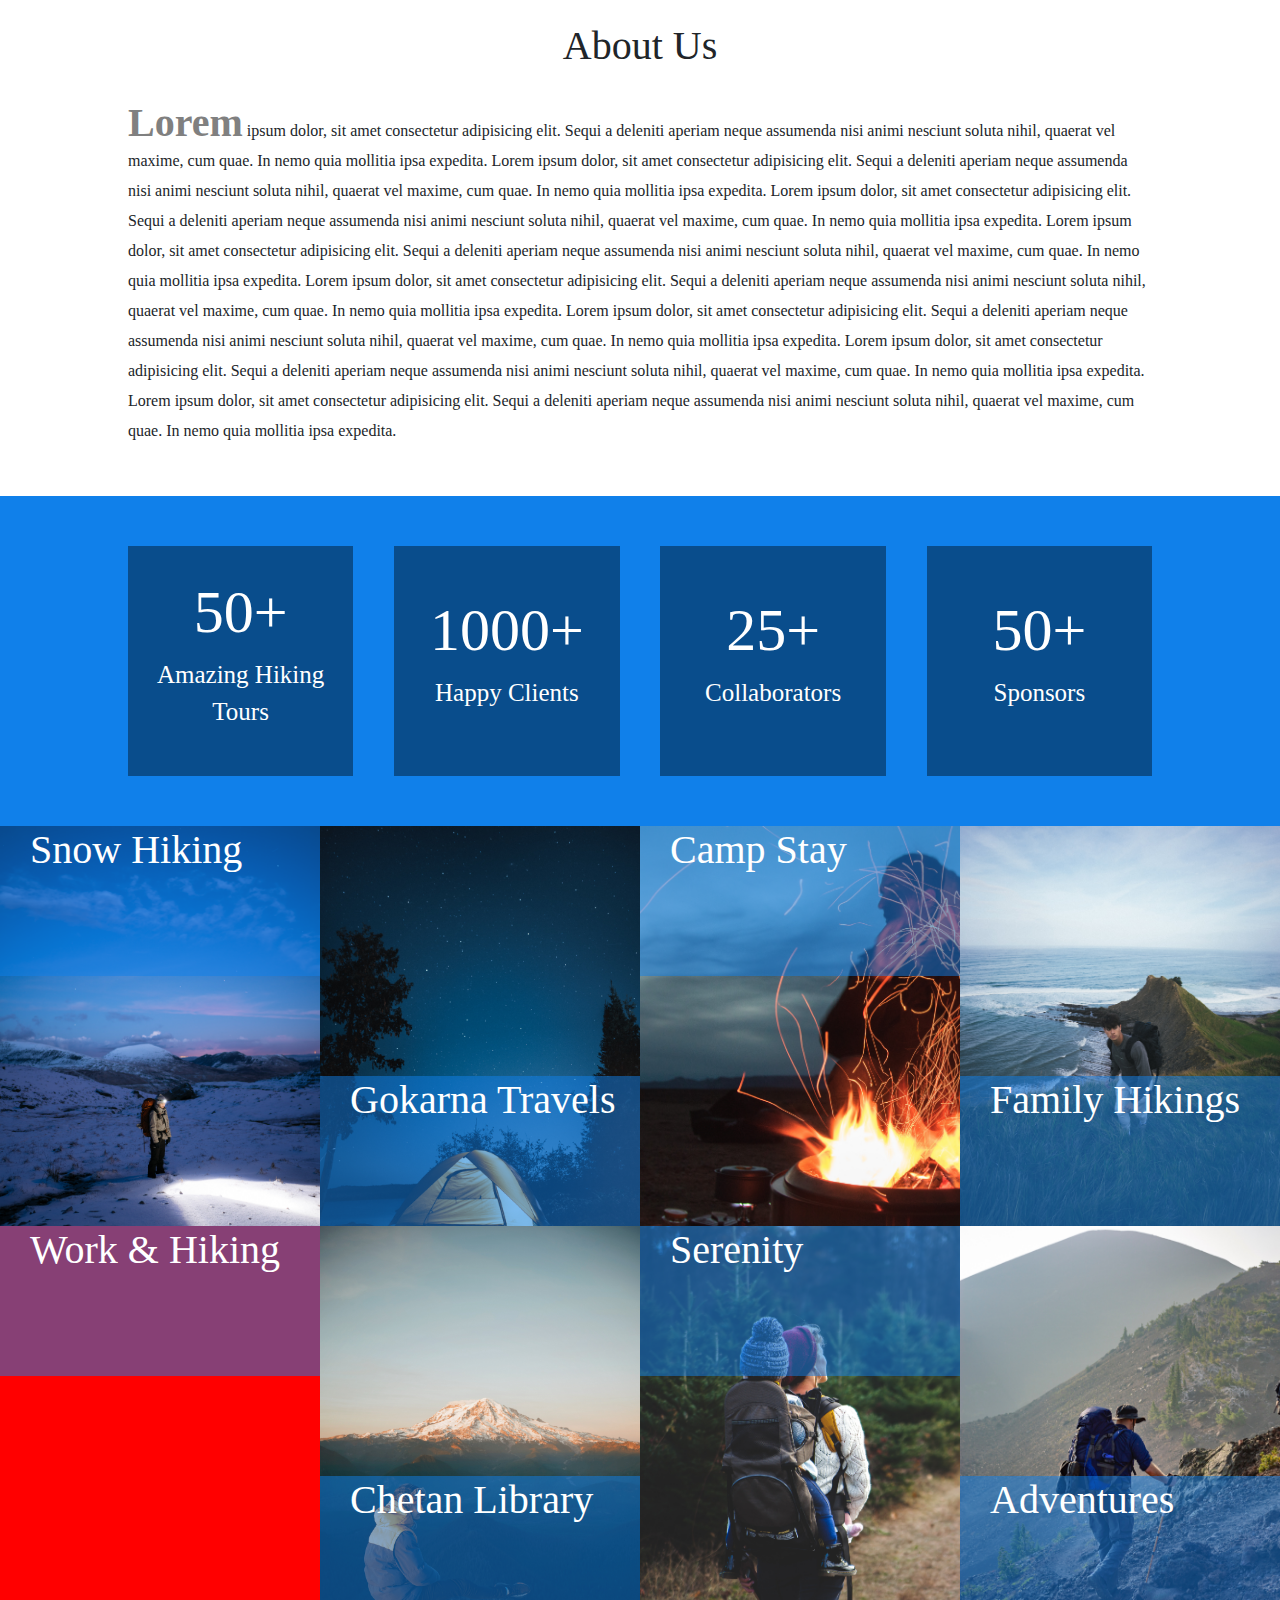
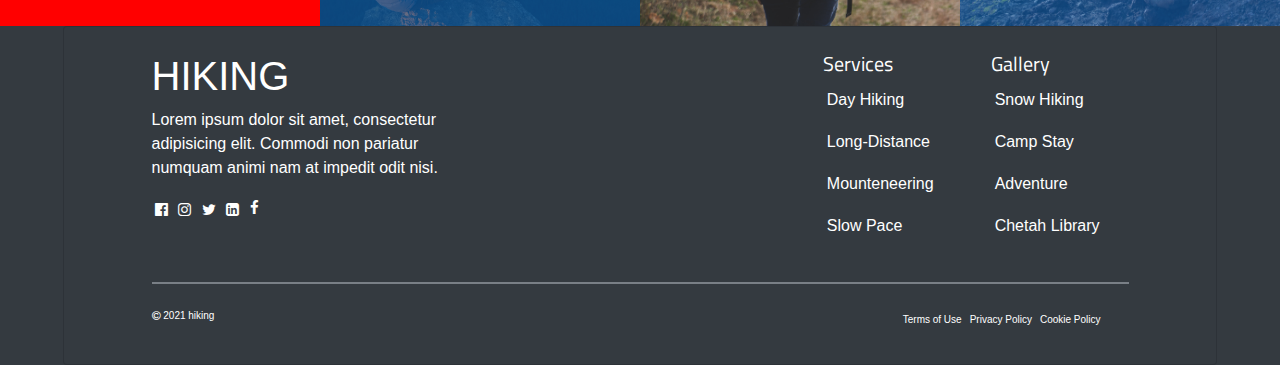
==== commit 5daec4d6: "responsiveness done" ====
--- a/hiking.html
+++ b/hiking.html
@@ -7,53 +7,62 @@
 	<meta name="viewport" content="width=device-width , initial-scale=1.0">
 	<link rel="stylesheet" type="text/css" href="css.css">
 	<link rel="stylesheet" type="text/css" href="test.css">
-	<link rel="stylesheet" href="https://maxcdn.bootstrapcdn.com/bootstrap/4.0.0/css/bootstrap.min.css" integrity="sha384-Gn5384xqQ1aoWXA+058RXPxPg6fy4IWvTNh0E263XmFcJlSAwiGgFAW/dAiS6JXm" crossorigin="anonymous">
-	<link href="https://stackpath.bootstrapcdn.com/bootstrap/4.3.1/css/bootstrap.min.css" rel="stylesheet" id="bootstrap-css">
-  <link href="https://cdnjs.cloudflare.com/ajax/libs/font-awesome/4.7.0/css/font-awesome.min.css" rel="stylesheet" id="bootstrap-css">
-<script src="https://stackpath.bootstrapcdn.com/bootstrap/4.3.1/js/bootstrap.bundle.min.js"></script>
-<script src="https://cdnjs.cloudflare.com/ajax/libs/jquery/3.2.1/jquery.min.js"></script>
-<script src="https://code.jquery.com/jquery-3.2.1.slim.min.js" integrity="sha384-KJ3o2DKtIkvYIK3UENzmM7KCkRr/rE9/Qpg6aAZGJwFDMVNA/GpGFF93hXpG5KkN" crossorigin="anonymous"></script>
-<script src="https://cdnjs.cloudflare.com/ajax/libs/popper.js/1.12.9/umd/popper.min.js" integrity="sha384-ApNbgh9B+Y1QKtv3Rn7W3mgPxhU9K/ScQsAP7hUibX39j7fakFPskvXusvfa0b4Q" crossorigin="anonymous"></script>
-<script src="https://maxcdn.bootstrapcdn.com/bootstrap/4.0.0/js/bootstrap.min.js" integrity="sha384-JZR6Spejh4U02d8jOt6vLEHfe/JQGiRRSQQxSfFWpi1MquVdAyjUar5+76PVCmYl" crossorigin="anonymous"></script>
-<style type="text/css">
-  .primary-background{
-  
-  background: rgba(16, 128, 234, 0.7) !important;
-  
-}
-
-</style>
+	<link rel="stylesheet" href="https://maxcdn.bootstrapcdn.com/bootstrap/4.0.0/css/bootstrap.min.css"
+		integrity="sha384-Gn5384xqQ1aoWXA+058RXPxPg6fy4IWvTNh0E263XmFcJlSAwiGgFAW/dAiS6JXm" crossorigin="anonymous">
+	<link href="https://stackpath.bootstrapcdn.com/bootstrap/4.3.1/css/bootstrap.min.css" rel="stylesheet"
+		id="bootstrap-css">
+	<link href="https://cdnjs.cloudflare.com/ajax/libs/font-awesome/4.7.0/css/font-awesome.min.css" rel="stylesheet"
+		id="bootstrap-css">
+	<script src="https://stackpath.bootstrapcdn.com/bootstrap/4.3.1/js/bootstrap.bundle.min.js"></script>
+	<script src="https://cdnjs.cloudflare.com/ajax/libs/jquery/3.2.1/jquery.min.js"></script>
+	<script src="https://code.jquery.com/jquery-3.2.1.slim.min.js"
+		integrity="sha384-KJ3o2DKtIkvYIK3UENzmM7KCkRr/rE9/Qpg6aAZGJwFDMVNA/GpGFF93hXpG5KkN"
+		crossorigin="anonymous"></script>
+	<script src="https://cdnjs.cloudflare.com/ajax/libs/popper.js/1.12.9/umd/popper.min.js"
+		integrity="sha384-ApNbgh9B+Y1QKtv3Rn7W3mgPxhU9K/ScQsAP7hUibX39j7fakFPskvXusvfa0b4Q"
+		crossorigin="anonymous"></script>
+	<script src="https://maxcdn.bootstrapcdn.com/bootstrap/4.0.0/js/bootstrap.min.js"
+		integrity="sha384-JZR6Spejh4U02d8jOt6vLEHfe/JQGiRRSQQxSfFWpi1MquVdAyjUar5+76PVCmYl"
+		crossorigin="anonymous"></script>
+	<style type="text/css">
+		.primary-background {
+
+			background: rgba(16, 128, 234, 0.7) !important;
+
+		}
+	</style>
 </head>
 
 <body>
-		<nav class="navbar fixed-top navbar-expand-lg navbar-dark primary-background py-0">
-  			<div class="logo">
-				<a href = "index.html">HIKING</a>
-			</div>
-  <button class="navbar-toggler" type="button" data-toggle="collapse" data-target="#navbarSupportedContent" aria-controls="navbarSupportedContent" aria-expanded="false" aria-label="Toggle navigation">
-    <span class="navbar-toggler-icon"></span>
-  </button>
-
-  <div class="collapse navbar-collapse" id="navbarSupportedContent">
-    <ul class="navbar-nav ml-auto">
-      <li class="nav-item active px-2">
-        <a class="nav-link" href="#">Home <span class="sr-only">(current)</span></a>
-      </li>
-      <li class="nav-item px-2">
-        <a class="nav-link" href="#services">Service</a>
-      </li>
-      <li class="nav-item px-2">
-        <a class="nav-link" href="#about">About</a>
-      </li>
-      <li class="nav-item px-2">
-        <a class="nav-link" href="#gallery">Gallery</a>
-      </li>
-      <li class="nav-item px-2">
-        <a class="nav-link" href="#contact">Contact</a>
-      </li>
-    </ul>
-  </div>
-</nav>
+	<nav class="navbar fixed-top navbar-expand-lg navbar-dark primary-background py-0">
+		<div class="logo">
+			<a href="index.html">HIKING</a>
+		</div>
+		<button class="navbar-toggler" type="button" data-toggle="collapse" data-target="#navbarSupportedContent"
+			aria-controls="navbarSupportedContent" aria-expanded="false" aria-label="Toggle navigation">
+			<span class="navbar-toggler-icon"></span>
+		</button>
+
+		<div class="collapse navbar-collapse" id="navbarSupportedContent">
+			<ul class="navbar-nav ml-auto">
+				<li class="nav-item active px-2">
+					<a class="nav-link" href="#">Home <span class="sr-only">(current)</span></a>
+				</li>
+				<li class="nav-item px-2">
+					<a class="nav-link" href="#services">Service</a>
+				</li>
+				<li class="nav-item px-2">
+					<a class="nav-link" href="#about">About</a>
+				</li>
+				<li class="nav-item px-2">
+					<a class="nav-link" href="#gallery">Gallery</a>
+				</li>
+				<li class="nav-item px-2">
+					<a class="nav-link" href="#contact">Contact</a>
+				</li>
+			</ul>
+		</div>
+	</nav>
 
 
 
@@ -101,264 +110,248 @@
 		</div>
 		<!-- banner end  -->
 
-		<div class="services" id="services">
-			<h1>What We Do</h1>
-			<div class="cont services_cont">
-
-				<div class="service">
-					<div class="service_img">
-						<img src="./Media/pexels-arthouse-studio-4581062.jpg" />
-					</div>
-
-					<div class="service_details">
-						<div class="service_padd">
-							<h1 class="service_title">Day Hiking</h1>
-							<p class="service_desc">
-								Lorem ipsum dolor sit amet consectetur adipisicing elit. At odit ipsum cupiditate, quod
-								officia similique accusamus illo praesentium numquam debitis sapiente reiciendis
-								necessitatibus aspernatur velit! Non sunt soluta necessitatibus laudantium
-								Non sunt soluta necessitatibus laudantium
-							</p>
-							<p>
-								<button class="service_btn">
-									View Service
-								</button>
-							</p>
-						</div>
-					</div>
-				</div>
-
-
-				<div class="service">
-					<div class="service_img">
-						<img src="./Media/pexels-daniel-frese-6400680.jpg" />
-					</div>
-
-					<div class="service_details">
-						<div class="service_padd">
-							<h1 class="service_title">Long-Distance</h1>
-							<p class="service_desc">
-								Lorem ipsum dolor sit amet consectetur adipisicing elit. At odit ipsum cupiditate, quod
-								officia similique accusamus illo praesentium numquam debitis sapiente reiciendis
-								necessitatibus aspernatur velit! Non sunt soluta necessitatibus laudantium
-								Non sunt soluta necessitatibus laudantium
-							</p>
-							<p>
-								<button class="service_btn">
-									View Service
-								</button>
-							</p>
-						</div>
-					</div>
-				</div>
-
-				<div class="service">
-					<div class="service_img">
-						<img src="./Media/pexels-lalu-fatoni-732632.jpg" />
-					</div>
-
-					<div class="service_details">
-						<div class="service_padd">
-							<h1 class="service_title">Mounteneering</h1>
-							<p class="service_desc">
-								Lorem ipsum dolor sit amet consectetur adipisicing elit. At odit ipsum cupiditate, quod
-								officia similique accusamus illo praesentium numquam debitis sapiente reiciendis
-								necessitatibus aspernatur velit! Non sunt soluta necessitatibus laudantium
-								Non sunt soluta necessitatibus laudantium
-							</p>
-							<p>
-								<button class="service_btn">
-									View Service
-								</button>
-							</p>
-						</div>
-					</div>
-				</div>
-
-				<div class="service">
-					<div class="service_img">
-						<img src="./Media/pexels-dario-fernandez-ruz-6421594.jpg" />
-					</div>
-
-					<div class="service_details">
-						<div class="service_padd">
-							<h1 class="service_title">Summit Hiking</h1>
-							<p class="service_desc">
-								Lorem ipsum dolor sit amet consectetur adipisicing elit. At odit ipsum cupiditate, quod
-								officia similique accusamus illo praesentium numquam debitis sapiente reiciendis
-								necessitatibus aspernatur velit! Non sunt soluta necessitatibus laudantium
-								Non sunt soluta necessitatibus laudantium
-							</p>
-							<p>
-								<button class="service_btn">
-									View Service
-								</button>
-							</p>
-						</div>
-					</div>
-				</div>
-
-			</div>
-		</div>
-
-		<div class="about" id="about">
-			<h1>About Us</h1>
-			<div class="cont about_cont">
-				<span class="start_text">Lorem</span> ipsum dolor, sit amet consectetur adipisicing elit. Sequi a
-				deleniti
-				aperiam neque assumenda nisi animi nesciunt soluta nihil, quaerat vel maxime, cum quae. In nemo quia
-				mollitia ipsa expedita.
-				Lorem ipsum dolor, sit amet consectetur adipisicing elit. Sequi a deleniti aperiam neque assumenda nisi
-				animi nesciunt soluta nihil, quaerat vel maxime, cum quae. In nemo quia mollitia ipsa expedita.
-				Lorem ipsum dolor, sit amet consectetur adipisicing elit. Sequi a deleniti aperiam neque assumenda nisi
-				animi nesciunt soluta nihil, quaerat vel maxime, cum quae. In nemo quia mollitia ipsa expedita.
-				Lorem ipsum dolor, sit amet consectetur adipisicing elit. Sequi a deleniti aperiam neque assumenda nisi
-				animi nesciunt soluta nihil, quaerat vel maxime, cum quae. In nemo quia mollitia ipsa expedita.
-				Lorem ipsum dolor, sit amet consectetur adipisicing elit. Sequi a deleniti aperiam neque assumenda nisi
-				animi nesciunt soluta nihil, quaerat vel maxime, cum quae. In nemo quia mollitia ipsa expedita.
-				Lorem ipsum dolor, sit amet consectetur adipisicing elit. Sequi a deleniti aperiam neque assumenda nisi
-				animi nesciunt soluta nihil, quaerat vel maxime, cum quae. In nemo quia mollitia ipsa expedita.
-				Lorem ipsum dolor, sit amet consectetur adipisicing elit. Sequi a deleniti aperiam neque assumenda nisi
-				animi nesciunt soluta nihil, quaerat vel maxime, cum quae. In nemo quia mollitia ipsa expedita.
-				Lorem ipsum dolor, sit amet consectetur adipisicing elit. Sequi a deleniti aperiam neque assumenda nisi
-				animi nesciunt soluta nihil, quaerat vel maxime, cum quae. In nemo quia mollitia ipsa expedita.
-			</div>
-		</div>
-		<!-- highlight  -->
-		<div class="highlight">
-			<div class="cont highlight_cont">
-				<div class="high_ele">
-					<div class="high_ele_child">
-						<h1 class="high_title">50+</h1>
-						<p class="high_desc">Amazing Hiking Tours</p>
-					</div>
-				</div>
-				<div class="high_ele">
-					<div class="high_ele_child">
-						<h1 class="high_title">1000+</h1>
-						<p class="high_desc">Happy Clients</p>
-					</div>
-				</div>
-				<div class="high_ele">
-					<div class="high_ele_child">
-						<h1 class="high_title">25+</h1>
-						<p class="high_desc">Collaborators</p>
-					</div>
-				</div>
-				<div class="high_ele">
-					<div class="high_ele_child">
-						<h1 class="high_title">50+</h1>
-						<p class="high_desc">Sponsors</p>
-					</div>
-				</div>
-			</div>
-		</div>
-
-		<!-- css for portfolio  -->
-		<div class="portfolio" id = "gallery">
-			<div class="cont portfolio_cont">
-				<div class="project project_1">
-					<div class="project_title">
-						<h1>Snow Hiking</h1>
-					</div>
-				</div>
-				<div class="project project_2">
-					<div class="project_title">
-						<h1>Gokarna Travels</h1>
-					</div>
-				</div>
-				<div class="project project_3">
-					<div class="project_title">
-						<h1>Camp Stay</h1>
-					</div>
-				</div>
-				<div class="project project_4">
-					<div class="project_title">
-						<h1>Family Hikings</h1>
-					</div>
-				</div>
-				<div class="project project_5">
-					<div class="project_title">
-						<h1>Work &amp; Hiking</h1>
-					</div>
-				</div>
-				<div class="project project_6">
-					<div class="project_title">
-						<h1>Chetan Library</h1>
-					</div>
-				</div>
-				<div class="project project_7">
-					<div class="project_title">
-						<h1>Serenity</h1>
-					</div>
-				</div>
-				<div class="project project_8">
-					<div class="project_title">
-						<h1>Adventures</h1>
-					</div>
-				</div>
-			</div>
-		</div>
-<!-- Footer -->
-		<div class="container-fluid bg-dark text-white" >
-    <div class="card mx-5 bg-dark text-white">
-        <div class="row mb-4 ">
-            <div class="col-md-4 col-sm-11 col-xs-11">
-                <div class="footer-text pull-left">
-                    <div class="d-flex">
-                        <h1 style="color: white;">HIKING</h1>
-                    </div>
-                    <p class="card-text">Lorem ipsum dolor sit amet, consectetur adipisicing elit. Commodi non pariatur numquam animi nam at impedit odit nisi.</p>
-                    <div class="social mt-2 mb-3"> <i class="fa fa-facebook-official fa-lg"></i> <i class="fa fa-instagram fa-lg"></i> <i class="fa fa-twitter fa-lg"></i> <i class="fa fa-linkedin-square fa-lg"></i> <i class="fa fa-facebook"></i> </div>
-                </div>
-            </div>
-            <div class="col-md-2 col-sm-1 col-xs-1 mb-2"></div>
-            <div class="col-md-2 col-sm-4 col-xs-4">
-                <!-- <h5 class="heading">Company</h5>
+		<div class="container mt-5">
+			<div class="row">
+				<div class="card mb-3 " style="max-width: 540px; margin-left: 5px;">
+					<div class="row g-0">
+						<div class="col-md-4">
+							<img src="./Media/pexels-spencer-gurley-1448055.jpg" class="img-fluid rounded-start" alt="...">
+						</div>
+						<div class="col-md-8">
+							<div class="card-body">
+								<h5 class="card-title">Day Hiking</h5>
+								<p class="card-text">Lorem ipsum dolor sit amet consectetur adipisicing elit. At odit ipsum cupiditate, quod
+									officia similique </p>
+									<a href="#" class="btn btn-primary">View Service</a>
+							</div>
+						</div>
+					</div>
+				</div>
+				<div class="card mb-3 " style="max-width: 540px; margin-left: 5px;">
+					<div class="row g-0">
+						<div class="col-md-4">
+							<img src="./Media/pexels-daniel-frese-6400680.jpg" class="img-fluid rounded-start" alt="...">
+						</div>
+						<div class="col-md-8">
+							<div class="card-body">
+								<h5 class="card-title">Long-Distance</h5>
+								<p class="card-text">Lorem ipsum dolor sit amet consectetur adipisicing elit. At odit ipsum cupiditate, quod
+									officia similique </p>
+									<a href="#" class="btn btn-primary">View Service</a>
+							</div>
+						</div>
+					</div>
+				</div>
+
+
+
+				<div class="card mb-3" style="max-width: 540px; margin-left: 5px;">
+					<div class="row g-0">
+						<div class="col-md-4">
+							<img src="./Media/pexels-lalu-fatoni-732632.jpg" class="img-fluid rounded-start" alt="...">
+						</div>
+						<div class="col-md-8">
+							<div class="card-body">
+								<h5 class="card-title">Mounteneering</h5>
+								<p class="card-text">Lorem ipsum dolor sit amet consectetur adipisicing elit. At odit ipsum cupiditate, quod
+									officia similique </p>
+									<a href="#" class="btn btn-primary">View Service</a>
+							</div>
+						</div>
+					</div>
+				</div>
+				<div class="card mb-3" style="max-width: 540px; margin-left: 5px;">
+					<div class="row g-0">
+						<div class="col-md-4">
+							<img src="./Media/pexels-dario-fernandez-ruz-6421594.jpg" class="img-fluid rounded-start" alt="...">
+						</div>
+						<div class="col-md-8">
+							<div class="card-body">
+								<h5 class="card-title">Summit Hiking</h5>
+								<p class="card-text">Lorem ipsum dolor sit amet consectetur adipisicing elit. At odit ipsum cupiditate, quod
+									officia similique </p>
+								<a href="#" class="btn btn-primary">View Service</a>
+							</div>
+						</div>
+					</div>
+				</div>
+
+
+
+			</div>
+			</div>
+
+			<div class="about" id="about">
+				<h1>About Us</h1>
+				<div class="cont about_cont">
+					<span class="start_text">Lorem</span> ipsum dolor, sit amet consectetur adipisicing elit. Sequi a
+					deleniti
+					aperiam neque assumenda nisi animi nesciunt soluta nihil, quaerat vel maxime, cum quae. In nemo quia
+					mollitia ipsa expedita.
+					Lorem ipsum dolor, sit amet consectetur adipisicing elit. Sequi a deleniti aperiam neque assumenda
+					nisi
+					animi nesciunt soluta nihil, quaerat vel maxime, cum quae. In nemo quia mollitia ipsa expedita.
+					Lorem ipsum dolor, sit amet consectetur adipisicing elit. Sequi a deleniti aperiam neque assumenda
+					nisi
+					animi nesciunt soluta nihil, quaerat vel maxime, cum quae. In nemo quia mollitia ipsa expedita.
+					Lorem ipsum dolor, sit amet consectetur adipisicing elit. Sequi a deleniti aperiam neque assumenda
+					nisi
+					animi nesciunt soluta nihil, quaerat vel maxime, cum quae. In nemo quia mollitia ipsa expedita.
+					Lorem ipsum dolor, sit amet consectetur adipisicing elit. Sequi a deleniti aperiam neque assumenda
+					nisi
+					animi nesciunt soluta nihil, quaerat vel maxime, cum quae. In nemo quia mollitia ipsa expedita.
+					Lorem ipsum dolor, sit amet consectetur adipisicing elit. Sequi a deleniti aperiam neque assumenda
+					nisi
+					animi nesciunt soluta nihil, quaerat vel maxime, cum quae. In nemo quia mollitia ipsa expedita.
+					Lorem ipsum dolor, sit amet consectetur adipisicing elit. Sequi a deleniti aperiam neque assumenda
+					nisi
+					animi nesciunt soluta nihil, quaerat vel maxime, cum quae. In nemo quia mollitia ipsa expedita.
+					Lorem ipsum dolor, sit amet consectetur adipisicing elit. Sequi a deleniti aperiam neque assumenda
+					nisi
+					animi nesciunt soluta nihil, quaerat vel maxime, cum quae. In nemo quia mollitia ipsa expedita.
+				</div>
+			</div>
+			<!-- highlight  -->
+			<div class="highlight">
+				<div class="cont highlight_cont">
+					<div class="high_ele">
+						<div class="high_ele_child">
+							<h1 class="high_title">50+</h1>
+							<p class="high_desc">Amazing Hiking Tours</p>
+						</div>
+					</div>
+					<div class="high_ele">
+						<div class="high_ele_child">
+							<h1 class="high_title">1000+</h1>
+							<p class="high_desc">Happy Clients</p>
+						</div>
+					</div>
+					<div class="high_ele">
+						<div class="high_ele_child">
+							<h1 class="high_title">25+</h1>
+							<p class="high_desc">Collaborators</p>
+						</div>
+					</div>
+					<div class="high_ele">
+						<div class="high_ele_child">
+							<h1 class="high_title">50+</h1>
+							<p class="high_desc">Sponsors</p>
+						</div>
+					</div>
+				</div>
+			</div>
+
+			<!-- css for portfolio  -->
+			
+			<div class="portfolio" id="gallery">
+				<div class="cont portfolio_cont">
+					<div class="project project_1">
+						<div class="project_title">
+							<h1>Snow Hiking</h1>
+						</div>
+					</div>
+					<div class="project project_2">
+						<div class="project_title">
+							<h1>Gokarna Travels</h1>
+						</div>
+					</div>
+					<div class="project project_3">
+						<div class="project_title">
+							<h1>Camp Stay</h1>
+						</div>
+					</div>
+					<div class="project project_4">
+						<div class="project_title">
+							<h1>Family Hikings</h1>
+						</div>
+					</div>
+					<div class="project project_5">
+						<div class="project_title">
+							<h1>Work &amp; Hiking</h1>
+						</div>
+					</div>
+					<div class="project project_6">
+						<div class="project_title">
+							<h1>Chetan Library</h1>
+						</div>
+					</div>
+					<div class="project project_7">
+						<div class="project_title">
+							<h1>Serenity</h1>
+						</div>
+					</div>
+					<div class="project project_8">
+						<div class="project_title">
+							<h1>Adventures</h1>
+						</div>
+					</div>
+			</div>
+
+		</div>	
+			<!-- Footer -->
+			<div class="container-fluid bg-dark text-white">
+				<div class="card mx-5 bg-dark text-white">
+					<div class="row mb-4 ">
+						<div class="col-md-4 col-sm-11 col-xs-11">
+							<div class="footer-text pull-left">
+								<div class="d-flex">
+									<h1 style="color: white;">HIKING</h1>
+								</div>
+								<p class="card-text">Lorem ipsum dolor sit amet, consectetur adipisicing elit. Commodi
+									non
+									pariatur numquam animi nam at impedit odit nisi.</p>
+								<div class="social mt-2 mb-3"> <i class="fa fa-facebook-official fa-lg"></i> <i
+										class="fa fa-instagram fa-lg"></i> <i class="fa fa-twitter fa-lg"></i> <i
+										class="fa fa-linkedin-square fa-lg"></i> <i class="fa fa-facebook"></i> </div>
+							</div>
+						</div>
+						<div class="col-md-2 col-sm-1 col-xs-1 mb-2"></div>
+						<div class="col-md-2 col-sm-4 col-xs-4">
+							<!-- <h5 class="heading">Company</h5>
                 <ul class="card-text">
                     <li>About Us</li>
                     <li>Blog</li>
                     <li>Contact</li>
                     <li>Join Us</li>
                 </ul> -->
-            </div>
-            <div class="col-md-2 col-sm-4 col-xs-4">
-                <h5 class="heading">Services</h5>
-                <ul>
-                    <li>Day Hiking</li>
-                    <li>Long-Distance</li>
-                    <li>Mounteneering</li>
-                    <li>Slow Pace</li>
-                </ul>
-            </div>
-            <div class="col-md-2 col-sm-4 col-xs-4">
-                <h5 class="heading">Gallery</h5>
-                <ul class="card-text">
-                    <li>Snow Hiking</li>
-                    <li>Camp Stay</li>
-                    <li>Adventure</li>
-                    <li>Chetah Library</li>
-                </ul>
-            </div>
-        </div>
-        <div class="divider mb-4"> </div>
-        <div class="row" style="font-size:10px;">
-            <div class="col-md-6 col-sm-6 col-xs-6">
-                <div class="pull-left">
-                    <p><i class="fa fa-copyright"></i> 2021 hiking</p>
-                </div>
-            </div>
-            <div class="col-md-6 col-sm-6 col-xs-6">
-                <div class="pull-right mr-4 d-flex policy">
-                    <div>Terms of Use</div>
-                    <div>Privacy Policy</div>
-                    <div>Cookie Policy</div>
-                </div>
-            </div>
-        </div>
-    </div>
-</div>
-<!-- Footer -->
+						</div>
+						<div class="col-md-2 col-sm-4 col-xs-4">
+							<h5 class="heading">Services</h5>
+							<ul>
+								<li>Day Hiking</li>
+								<li>Long-Distance</li>
+								<li>Mounteneering</li>
+								<li>Slow Pace</li>
+							</ul>
+						</div>
+						<div class="col-md-2 col-sm-4 col-xs-4">
+							<h5 class="heading">Gallery</h5>
+							<ul class="card-text">
+								<li>Snow Hiking</li>
+								<li>Camp Stay</li>
+								<li>Adventure</li>
+								<li>Chetah Library</li>
+							</ul>
+						</div>
+					</div>
+					<div class="divider mb-4"> </div>
+					<div class="row" style="font-size:10px;">
+						<div class="col-md-6 col-sm-6 col-xs-6">
+							<div class="pull-left">
+								<p><i class="fa fa-copyright"></i> 2021 hiking</p>
+							</div>
+						</div>
+						<div class="col-md-6 col-sm-6 col-xs-6">
+							<div class="pull-right mr-4 d-flex policy">
+								<div>Terms of Use</div>
+								<div>Privacy Policy</div>
+								<div>Cookie Policy</div>
+							</div>
+						</div>
+					</div>
+				</div>
+			</div>
+			<!-- Footer -->
 </body>
 
 </html>--- a/css.css
+++ b/css.css
@@ -547,4 +547,13 @@
 	height: 450px;
 	width: 100%;
 }
-}
+.portfolio{
+	display: none;
+}
+
+.highlight {
+	display: none;
+}
+
+
+}
